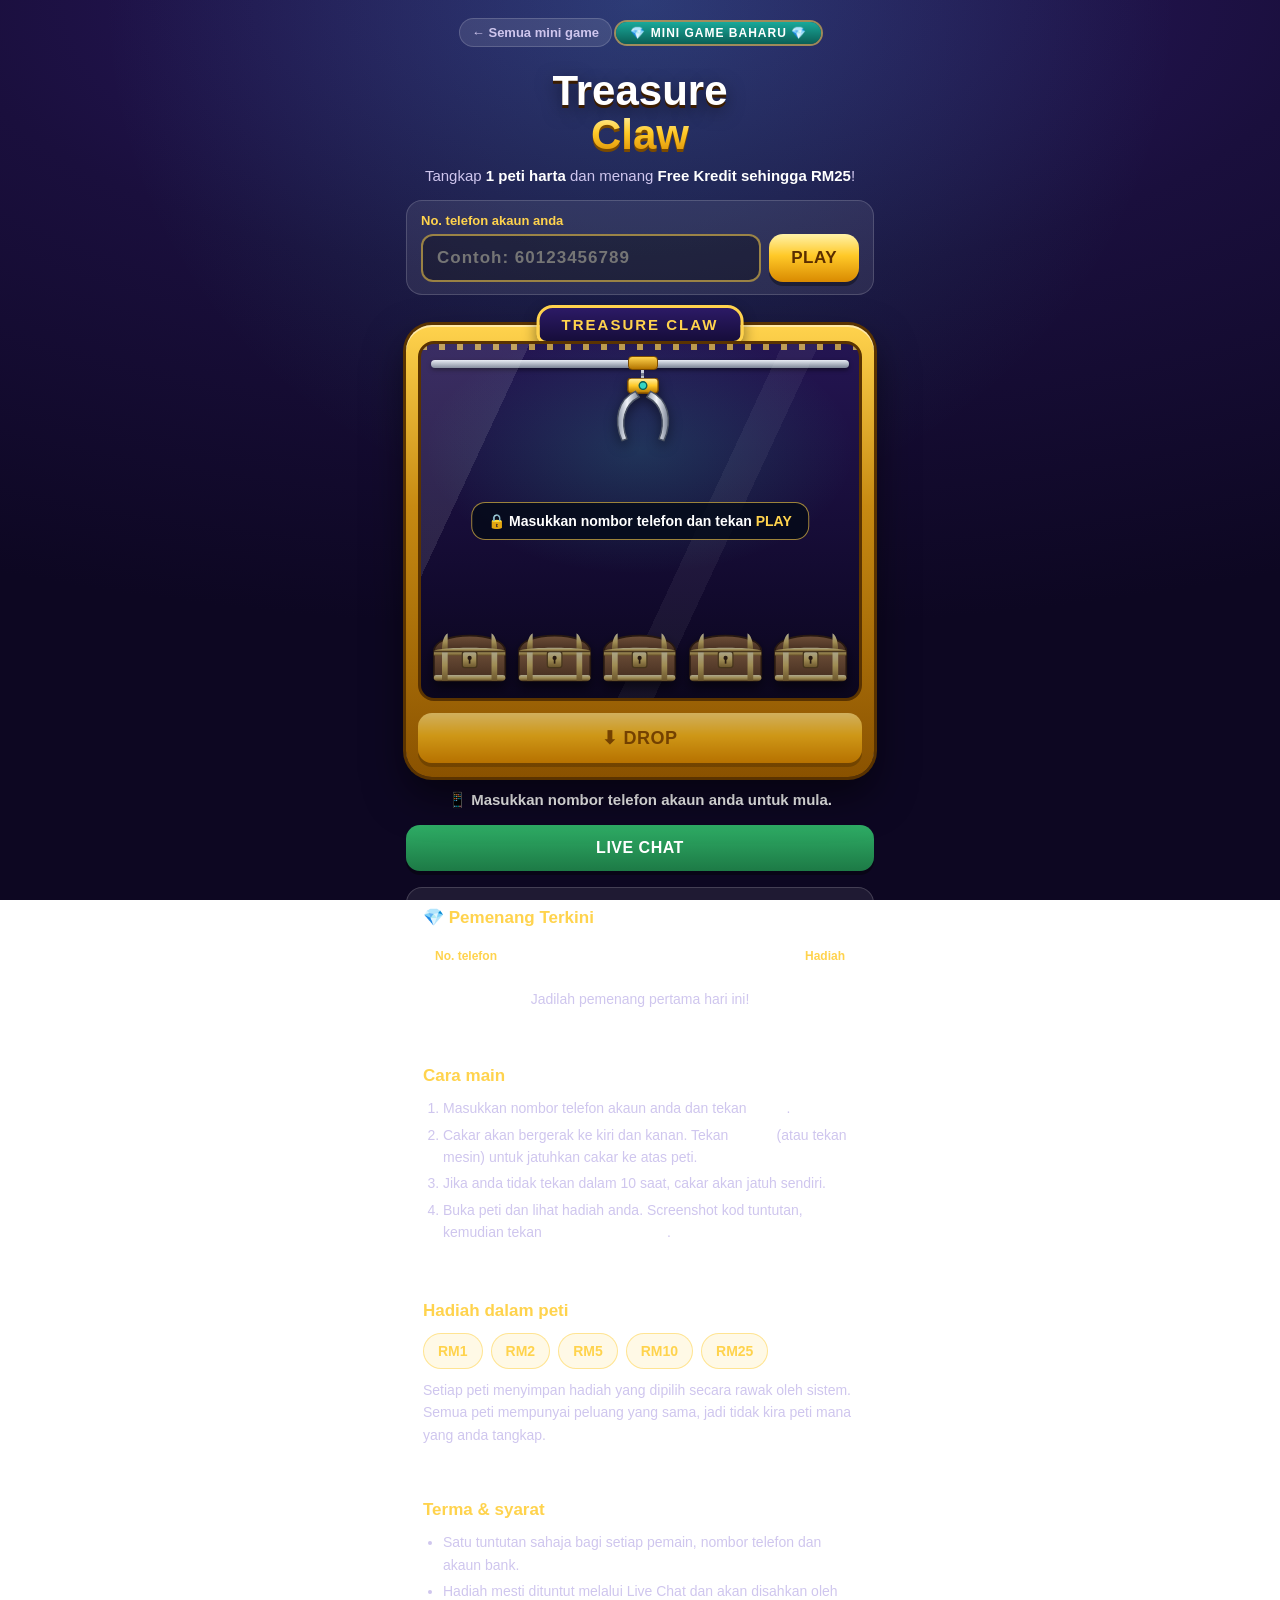
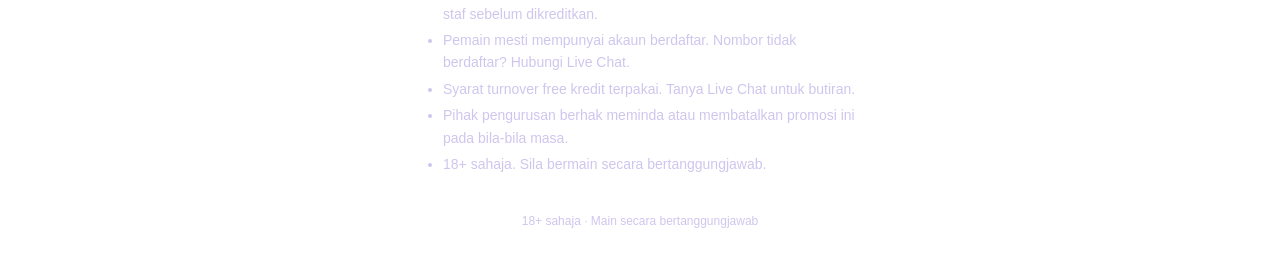
==== claw/ggc/index.html @ 384d9550 "Add Treasure Claw (GGC): own player list, Tier 1 prizes up to RM25, home page card Co-Authored-By: C" ====
<!DOCTYPE html>
<html lang="ms">
<head>
  <meta charset="UTF-8">
  <meta name="viewport" content="width=device-width, initial-scale=1, viewport-fit=cover">
  <title>Treasure Claw – Tangkap Peti Harta, Menang Sehingga RM25</title>
  <meta name="description" content="Main Treasure Claw: gerakkan cakar, tangkap satu peti harta karun dan menang free kredit sehingga RM25. Satu tuntutan bagi setiap pemain.">
  <meta name="robots" content="index, follow">
  <link rel="canonical" href="https://www.minigame68.store/claw/ggc">
  <meta property="og:type" content="website">
  <meta property="og:title" content="Treasure Claw – Menang Sehingga RM25">
  <meta property="og:description" content="Tangkap peti harta karun dan menang free kredit sehingga RM25.">
  <meta name="theme-color" content="#1a0f3d">
  <link rel="icon" href="data:image/svg+xml,%3Csvg xmlns='http://www.w3.org/2000/svg' viewBox='0 0 100 80'%3E%3Crect x='6' y='34' width='88' height='42' rx='6' fill='%23a5551f'/%3E%3Cpath d='M6 38C6 14 94 14 94 38z' fill='%23c46a2a'/%3E%3Crect x='6' y='34' width='88' height='8' fill='%23ffd34d'/%3E%3Crect x='42' y='38' width='16' height='18' rx='3' fill='%23ffd34d'/%3E%3C/svg%3E">
  <link rel="stylesheet" href="/styles.css">
  <link rel="stylesheet" href="/claw.css">
</head>
<body class="claw-page">
  <main class="app">
    <header class="top">
      <a class="back" href="/">← Semua mini game</a>
      <p class="kicker">💎 MINI GAME BAHARU 💎</p>
      <h1>Treasure <span>Claw</span></h1>
      <p class="sub">Tangkap <b>1 peti harta</b> dan menang <b>Free Kredit sehingga RM25</b>!</p>
    </header>

    <form class="phone" id="phoneForm" novalidate>
      <label for="phone">No. telefon akaun anda</label>
      <div class="phone-row">
        <input id="phone" type="tel" inputmode="numeric" autocomplete="tel" placeholder="Contoh: 60123456789" maxlength="16">
        <button class="btn gold play" id="playBtn" type="submit">PLAY</button>
      </div>
      <p class="phone-err" id="phoneErr" role="alert"></p>
    </form>

    <!-- Shared chest drawing -->
    <svg width="0" height="0" class="defs" aria-hidden="true">
      <defs>
        <linearGradient id="wood" x1="0" y1="0" x2="0" y2="1"><stop offset="0" stop-color="#c46a2a"/><stop offset="1" stop-color="#7a3a12"/></linearGradient>
        <linearGradient id="trim" x1="0" y1="0" x2="0" y2="1"><stop offset="0" stop-color="#fff2a8"/><stop offset=".5" stop-color="#ffc928"/><stop offset="1" stop-color="#b37400"/></linearGradient>
        <linearGradient id="steel" x1="0" y1="0" x2="1" y2="0"><stop offset="0" stop-color="#8d96a8"/><stop offset=".45" stop-color="#f1f4f9"/><stop offset="1" stop-color="#7a8395"/></linearGradient>
        <g id="chestBody">
          <rect x="6" y="38" width="88" height="38" rx="5" fill="url(#wood)" stroke="#4a2008" stroke-width="2"/>
          <rect x="6" y="38" width="88" height="7" fill="url(#trim)"/>
          <rect x="6" y="69" width="88" height="7" rx="3" fill="url(#trim)"/>
          <rect x="16" y="38" width="7" height="38" fill="url(#trim)"/>
          <rect x="77" y="38" width="7" height="38" fill="url(#trim)"/>
          <rect x="41" y="40" width="18" height="20" rx="3" fill="url(#trim)" stroke="#7a4a00" stroke-width="1.5"/>
          <circle cx="50" cy="48" r="2.6" fill="#4a2008"/><rect x="49" y="49" width="2" height="6" fill="#4a2008"/>
        </g>
        <g id="chestLid">
          <path d="M6 40C6 14 94 14 94 40z" fill="url(#wood)" stroke="#4a2008" stroke-width="2"/>
          <path d="M16 39C16 20 23 18 23 18V39zM77 18s7 2 7 21h-7z" fill="url(#trim)"/>
          <path d="M6 40C6 34 94 34 94 40z" fill="url(#trim)"/>
        </g>
      </defs>
    </svg>

    <section class="machine" aria-label="Mesin Treasure Claw">
      <div class="sign">TREASURE CLAW</div>
      <div class="glass locked" id="glass">
        <div class="lights" aria-hidden="true"></div>
        <div class="rail" aria-hidden="true"></div>
        <div class="carriage" id="carriage" aria-hidden="true">
          <div class="trolley"></div>
          <div class="rope" id="rope"></div>
          <svg class="claw" id="claw" viewBox="0 0 80 72">
            <rect x="24" y="0" width="32" height="16" rx="4" fill="url(#trim)" stroke="#7a4a00" stroke-width="1.5"/>
            <circle cx="40" cy="8" r="4" fill="#33d6c4" stroke="#0b5f56" stroke-width="1.5"/>
            <g class="prong left"><path d="M32 14C14 22 8 44 18 66l5-2C16 46 20 28 36 20z" fill="url(#steel)" stroke="#4b5363" stroke-width="1.5"/></g>
            <g class="prong right"><path d="M48 14c18 8 24 30 14 52l-5-2c7-18 3-36-13-44z" fill="url(#steel)" stroke="#4b5363" stroke-width="1.5"/></g>
          </svg>
        </div>
        <div class="chests" id="chests">
          <div class="chest" data-i="0"></div>
          <div class="chest" data-i="1"></div>
          <div class="chest" data-i="2"></div>
          <div class="chest" data-i="3"></div>
          <div class="chest" data-i="4"></div>
        </div>
        <div class="lock-note" id="lockNote">🔒 Masukkan nombor telefon dan tekan <b>PLAY</b></div>
        <div class="countdown" id="countdown" hidden></div>
      </div>
      <button class="btn gold drop" id="dropBtn" type="button" disabled>⬇ DROP</button>
    </section>

    <p class="status" id="status" role="status">📱 Masukkan nombor telefon akaun anda untuk mula.</p>

    <section class="claimed" id="claimed" hidden>
      <p>Anda sudah main Treasure Claw.</p>
      <p class="claimed-prize">Hadiah anda: <b id="claimedAmount"></b></p>
      <p>No. telefon: <b id="claimedPhone"></b></p>
      <p>Kod tuntutan: <b id="claimedCode" class="code"></b></p>
      <a class="btn gold" id="claimedBtn" target="_blank" rel="noopener">CLAIM AT LIVE CHAT</a>
      <button class="other" type="button" id="otherNumber">Guna nombor telefon lain</button>
    </section>

    <div class="actions single">
      <a class="btn green" id="chatBtn" target="_blank" rel="noopener">LIVE CHAT</a>
    </div>

    <section class="card winners" aria-labelledby="winnersTitle">
      <h2 id="winnersTitle">💎 Pemenang Terkini</h2>
      <div class="win-head"><span>No. telefon</span><span>Hadiah</span></div>
      <div class="win-window"><ul class="win-list" id="winList"></ul></div>
      <p class="win-empty" id="winEmpty" hidden>Jadilah pemenang pertama hari ini!</p>
    </section>

    <section class="card how">
      <h2>Cara main</h2>
      <ol>
        <li>Masukkan nombor telefon akaun anda dan tekan <b>PLAY</b>.</li>
        <li>Cakar akan bergerak ke kiri dan kanan. Tekan <b>DROP</b> (atau tekan mesin) untuk jatuhkan cakar ke atas peti.</li>
        <li>Jika anda tidak tekan dalam 10 saat, cakar akan jatuh sendiri.</li>
        <li>Buka peti dan lihat hadiah anda. Screenshot kod tuntutan, kemudian tekan <b>Claim at Live Chat</b>.</li>
      </ol>
    </section>

    <section class="card rewards">
      <h2>Hadiah dalam peti</h2>
      <div class="chips"><span>RM1</span><span>RM2</span><span>RM5</span><span>RM10</span><span>RM25</span></div>
      <p>Setiap peti menyimpan hadiah yang dipilih secara rawak oleh sistem. Semua peti mempunyai peluang yang sama, jadi tidak kira peti mana yang anda tangkap.</p>
    </section>

    <section class="card terms">
      <h2>Terma &amp; syarat</h2>
      <ul>
        <li>Satu tuntutan sahaja bagi setiap pemain, nombor telefon dan akaun bank.</li>
        <li>Hadiah mesti dituntut melalui Live Chat dan akan disahkan oleh staf sebelum dikreditkan.</li>
        <li>Pemain mesti mempunyai akaun berdaftar. Nombor tidak berdaftar? Hubungi Live Chat.</li>
        <li>Syarat turnover free kredit terpakai. Tanya Live Chat untuk butiran.</li>
        <li>Pihak pengurusan berhak meminda atau membatalkan promosi ini pada bila-bila masa.</li>
        <li>18+ sahaja. Sila bermain secara bertanggungjawab.</li>
      </ul>
    </section>

    <footer class="foot">18+ sahaja · Main secara bertanggungjawab</footer>
  </main>

  <!-- Prize pop-up -->
  <div class="modal" id="modal" hidden>
    <div class="modal-box" role="dialog" aria-modal="true" aria-labelledby="modalTitle">
      <p class="modal-kicker">🎉 TAHNIAH! 🎉</p>
      <h2 id="modalTitle">Peti anda mengandungi</h2>
      <p class="prize" id="prize">RM0</p>
      <p class="modal-sub">Free Kredit</p>
      <p class="code-line">No. telefon: <b id="modalPhone"></b></p>
      <p class="code-line">Kod tuntutan: <b id="code" class="code"></b></p>
      <p class="hint">Screenshot skrin ini dan hantar kod kepada Live Chat untuk tuntut.</p>
      <a class="btn gold" id="claimBtn" target="_blank" rel="noopener">CLAIM AT LIVE CHAT</a>
      <button class="close" type="button" id="closeModal">Tutup</button>
    </div>
  </div>

  <div class="fx" id="fx" aria-hidden="true"></div>
  <script src="/claw.js"></script>
</body>
</html>
---- styles.css ----
:root {
  --night: #0b1d3a;
  --night-2: #13325c;
  --red: #c8102e;
  --red-dark: #7a0712;
  --green: #1d7a46;
  --gold: #ffd34d;
  --gold-grad: linear-gradient(180deg, #fff2a8, #ffc928 45%, #d98a00);
  --text: #fff;
  --muted: #c9d6ee;
  --card: rgba(255, 255, 255, .08);
  --line: rgba(255, 255, 255, .18);
}

* { box-sizing: border-box; margin: 0; padding: 0; }
body {
  min-height: 100vh;
  font-family: "Segoe UI", Arial, Helvetica, sans-serif;
  color: var(--text);
  background: radial-gradient(120% 70% at 50% 0%, #22508a 0%, var(--night-2) 40%, var(--night) 100%) fixed;
  -webkit-tap-highlight-color: transparent;
}
a { color: inherit; text-decoration: none; }
button { font: inherit; color: inherit; border: 0; background: none; cursor: pointer; }
.defs { position: absolute; }

#snow { position: fixed; inset: 0; width: 100%; height: 100%; pointer-events: none; z-index: 0; }

.app { position: relative; z-index: 1; max-width: 500px; margin: 0 auto; padding: 18px 16px calc(28px + env(safe-area-inset-bottom)); }

/* ---------- Header ---------- */
.top { text-align: center; }
.brand { min-height: 0; margin-bottom: 6px; font-size: 22px; font-weight: 900; letter-spacing: 1px; color: var(--gold); }
.brand img { height: 52px; width: auto; margin: 0 auto; display: block; }
.kicker { display: inline-block; padding: 4px 14px; border-radius: 20px; background: var(--red); font-size: 12px; font-weight: 800; letter-spacing: 1px; box-shadow: 0 0 0 2px rgba(255, 211, 77, .6); }
h1 { margin-top: 10px; font-size: clamp(30px, 9vw, 42px); font-weight: 900; line-height: 1.05; text-shadow: 0 3px 0 var(--red-dark), 0 6px 18px rgba(0, 0, 0, .5); }
h1 span { display: block; background: var(--gold-grad); -webkit-background-clip: text; background-clip: text; color: transparent; text-shadow: none; filter: drop-shadow(0 3px 0 #7a4a00); }
.sub { margin-top: 10px; font-size: 15px; color: var(--muted); }
.sub b { color: #fff; }

/* ---------- Stage ---------- */
.stage { position: relative; margin-top: 18px; padding: 34px 6px 26px; border-radius: 20px; background: linear-gradient(180deg, rgba(255, 255, 255, .06), rgba(255, 255, 255, .02)); border: 1px solid var(--line); overflow: hidden; }
.tree { position: absolute; bottom: 22px; font-size: 44px; opacity: .9; }
.tree.left { left: -6px; }
.tree.right { right: -6px; }
.ground { position: absolute; left: 0; right: 0; bottom: 0; height: 40px; background: radial-gradient(70% 100% at 50% 100%, #fff 0%, #dfe9f7 60%, rgba(223, 233, 247, 0) 100%); }
/* 5 eggs: 2 on the first row, 3 on the second. */
.eggs { position: relative; z-index: 2; display: grid; grid-template-columns: repeat(6, minmax(0, 1fr)); column-gap: 10px; row-gap: 14px; padding: 0 20px; }
.egg { grid-column: span 2; }
.egg:nth-child(1) { grid-column: 2 / 4; }
.egg:nth-child(2) { grid-column: 4 / 6; }
.egg:nth-child(4) { animation-delay: 1.2s; }
.egg:nth-child(5) { animation-delay: 1.6s; }

.egg { position: relative; display: block; width: 100%; aspect-ratio: 100 / 140; transition: transform .15s, opacity .4s, filter .4s; animation: float 2.6s ease-in-out infinite; }
.egg:nth-child(2) { animation-delay: .4s; }
.egg:nth-child(3) { animation-delay: .8s; }
.egg svg { width: 100%; height: 100%; overflow: visible; filter: drop-shadow(0 8px 10px rgba(0, 0, 0, .45)) drop-shadow(0 0 14px rgba(255, 211, 77, .35)); }
.egg:not(:disabled):hover { transform: translateY(-4px) scale(1.04); }
.egg:focus-visible { outline: 3px solid var(--gold); outline-offset: 4px; border-radius: 50%; }
.egg:disabled { cursor: default; }
.egg.picked { animation: none; }
.egg.faded { opacity: .35; filter: grayscale(.6); animation: none; }
@keyframes float { 50% { transform: translateY(-6px); } }

.crack { stroke-dasharray: 60; stroke-dashoffset: 60; transition: stroke-dashoffset .18s; }
.egg.crack1 .c1, .egg.crack2 .c1, .egg.crack2 .c2, .egg.crack3 .c1, .egg.crack3 .c2, .egg.crack3 .c3 { stroke-dashoffset: 0; }
.egg.shake { animation: shake .26s; }
@keyframes shake { 20% { transform: rotate(-7deg); } 45% { transform: rotate(6deg); } 70% { transform: rotate(-3deg); } }

.half { transform-box: fill-box; transition: transform .6s cubic-bezier(.2, .8, .3, 1), opacity .6s; }
/* The whole egg shows until it breaks; the two halves take over after. */
.half { visibility: hidden; }
.egg.broken .half { visibility: visible; }
.egg.broken .whole, .egg.broken .cracks { visibility: hidden; }
.egg.broken .half.top { transform-origin: 0% 100%; transform: translate(-14px, -34px) rotate(-38deg); }
.egg.broken .half.bottom { transform: translateY(4px); }
.egg.broken::after { content: ""; position: absolute; left: 50%; top: 48%; width: 120%; aspect-ratio: 1; transform: translate(-50%, -50%); border-radius: 50%; background: radial-gradient(circle, rgba(255, 240, 160, .85), rgba(255, 211, 77, .25) 45%, transparent 70%); z-index: -1; animation: glow 1.6s ease-in-out infinite alternate; }
@keyframes glow { to { opacity: .55; transform: translate(-50%, -50%) scale(1.1); } }

.hammer { position: absolute; z-index: 3; opacity: 0; pointer-events: none; transform-origin: 20% 90%; transform: rotate(35deg); transition: opacity .2s; filter: drop-shadow(0 6px 6px rgba(0, 0, 0, .4)); }
.hammer.show { opacity: 1; }
.hammer.swing { animation: swing .4s ease-in; }
@keyframes swing { 0% { transform: rotate(35deg); } 50% { transform: rotate(-35deg); } 60% { transform: rotate(-30deg); } 100% { transform: rotate(35deg); } }

/* ---------- Phone field ---------- */
.phone { margin-top: 16px; padding: 12px 14px; border-radius: 16px; background: var(--card); border: 1px solid var(--line); }
.phone label { display: block; margin-bottom: 6px; font-size: 13px; font-weight: 800; color: var(--gold); }
.phone input { width: 100%; padding: 12px 14px; border-radius: 12px; border: 2px solid rgba(255, 211, 77, .55); background: rgba(0, 0, 0, .3); color: #fff; font-size: 17px; font-weight: 700; letter-spacing: 1px; outline: none; }
.phone input:focus { border-color: var(--gold); box-shadow: 0 0 0 3px rgba(255, 211, 77, .25); }
.phone input:disabled { opacity: .75; }
.phone-err { margin-top: 6px; font-size: 13px; color: #ffb3bd; }
.phone-err:empty { display: none; }
.phone.nudge { animation: nudge .35s; }
@keyframes nudge { 25% { transform: translateX(-6px); } 75% { transform: translateX(6px); } }

/* ---------- Recent winners ---------- */
.win-head, .win-list li { display: flex; justify-content: space-between; align-items: center; padding: 8px 12px; }
.win-head { font-size: 12px; font-weight: 800; color: var(--gold); border-bottom: 1px solid var(--line); }
.win-window { max-height: 200px; overflow: hidden; }
.win-window[hidden] { display: none; }
.win-list { list-style: none; padding: 0; }
.win-list li { margin: 0; border-bottom: 1px dashed rgba(255, 255, 255, .12); font-size: 15px; color: #fff; font-family: Consolas, "Segoe UI", monospace; }
.win-list li b { color: var(--gold); font-size: 16px; }
.win-list li.you { background: rgba(255, 211, 77, .15); border-radius: 10px; }
.win-list em { margin-left: 6px; padding: 1px 8px; border-radius: 8px; background: var(--red); font-style: normal; font-size: 11px; font-family: "Segoe UI", Arial, sans-serif; }
.win-list.scroll { animation: ticker linear infinite; }
@keyframes ticker { to { transform: translateY(-50%); } }
.win-empty { padding: 12px 0 2px; text-align: center; }

.status { margin-top: 14px; text-align: center; font-size: 15px; font-weight: 700; }

/* ---------- Buttons ---------- */
.btn { display: block; padding: 14px 10px; border-radius: 14px; text-align: center; font-size: 16px; font-weight: 900; letter-spacing: .5px; box-shadow: 0 4px 0 rgba(0, 0, 0, .35); transition: transform .1s; }
.btn:active { transform: translateY(2px); box-shadow: 0 2px 0 rgba(0, 0, 0, .35); }
.btn.gold { background: var(--gold-grad); color: #5a2d00; }
.btn.red { background: linear-gradient(180deg, #ff3b50, var(--red)); }
.btn.green { background: linear-gradient(180deg, #2fae66, var(--green)); }
.actions { display: grid; grid-template-columns: 1fr 1fr; gap: 10px; margin-top: 16px; }

.claimed { margin-top: 14px; padding: 14px; border-radius: 16px; text-align: center; background: rgba(200, 16, 46, .25); border: 1px solid rgba(255, 211, 77, .5); font-size: 14px; display: grid; gap: 6px; }
.claimed[hidden] { display: none; }
.claimed-prize b { font-size: 22px; color: var(--gold); }
.code { padding: 2px 8px; border-radius: 6px; background: rgba(0, 0, 0, .35); font-family: Consolas, monospace; letter-spacing: 1px; color: var(--gold); }
.claimed .btn { margin-top: 6px; }

/* ---------- Info cards ---------- */
.card { margin-top: 16px; padding: 16px; border-radius: 16px; background: var(--card); border: 1px solid var(--line); font-size: 14px; line-height: 1.6; color: var(--muted); }
.card h2 { margin-bottom: 8px; font-size: 17px; color: var(--gold); }
.card h3 { margin: 12px 0 4px; font-size: 14px; color: #fff; }
.card ol, .card ul { padding-left: 20px; }
.card li { margin-bottom: 4px; }
.card b { color: #fff; }
.foot { margin-top: 18px; text-align: center; font-size: 12px; color: var(--muted); }

/* ---------- Prize pop-up ---------- */
.modal { position: fixed; inset: 0; z-index: 20; display: grid; place-items: center; padding: 16px; background: rgba(4, 10, 24, .75); }
.modal[hidden] { display: none; }
.modal-box { position: relative; width: 100%; max-width: 360px; padding: 26px 20px 18px; border-radius: 22px; text-align: center; background: linear-gradient(180deg, #d4143a, #7a0712); border: 3px solid var(--gold); box-shadow: 0 0 0 6px rgba(255, 211, 77, .25), 0 20px 50px rgba(0, 0, 0, .6); animation: pop .45s cubic-bezier(.2, 1.4, .4, 1); }
@keyframes pop { from { transform: scale(.6); opacity: 0; } }
.modal-kicker { font-size: 14px; font-weight: 900; letter-spacing: 1px; color: var(--gold); }
.modal-box h2 { margin-top: 4px; font-size: 20px; }
.prize { margin: 6px 0 0; font-size: 64px; font-weight: 900; line-height: 1; background: var(--gold-grad); -webkit-background-clip: text; background-clip: text; color: transparent; filter: drop-shadow(0 3px 0 #5a2d00); }
.modal-sub { font-size: 15px; font-weight: 700; }
.code-line { margin-top: 14px; font-size: 14px; }
.hint { margin: 8px 0 14px; font-size: 12.5px; color: #ffe1e5; }
.close { margin-top: 10px; padding: 8px 20px; font-size: 14px; color: #ffe1e5; text-decoration: underline; }

/* ---------- Effects ---------- */
.fx { position: fixed; inset: 0; pointer-events: none; z-index: 15; }
.bit { position: fixed; width: 14px; height: 14px; margin: -7px 0 0 -7px; animation: fly 1.2s cubic-bezier(.2, .7, .4, 1) forwards; }
.bit.coin { border-radius: 50%; background: radial-gradient(circle at 35% 35%, #fff6c7, #ffc928 50%, #b37400); }
.bit.star { width: auto; height: auto; font-size: 16px; color: #fff3b0; }
@keyframes fly { to { transform: translate(var(--dx), calc(var(--dy) + 140px)) rotate(360deg); opacity: 0; } }
.pop-amount { position: fixed; transform: translate(-50%, -50%); font-size: 34px; font-weight: 900; color: var(--gold); text-shadow: 0 3px 0 #5a2d00, 0 0 18px rgba(255, 211, 77, .8); animation: rise 1.6s ease-out forwards; }
@keyframes rise { to { transform: translate(-50%, -150%); opacity: 0; } }

@media (prefers-reduced-motion: reduce) {
  .egg, .egg.shake, .egg.broken::after { animation: none; }
  .half, .crack { transition: none; }
}

.demo { margin-top: 12px; padding: 8px 12px; border-radius: 10px; background: #ffd34d; color: #5a2d00; font-size: 12.5px; font-weight: 800; text-align: center; }
.demo[hidden] { display: none; }
.other { margin-top: 4px; padding: 6px; font-size: 13px; color: var(--muted); text-decoration: underline; }

/* ---------- PLAY button and locked eggs ---------- */
.phone-row { display: flex; gap: 8px; }
.phone-row input { flex: 1; min-width: 0; }
.btn.play { flex-shrink: 0; padding: 12px 22px; font-size: 17px; }
.btn.play:disabled { opacity: .6; }
.stage.locked .eggs { filter: grayscale(.5) brightness(.75); }
.stage.locked .egg { animation: none; }
.lock-note { position: absolute; z-index: 4; left: 50%; top: 50%; transform: translate(-50%, -50%); width: max-content; max-width: 86%; padding: 10px 16px; border-radius: 14px; background: rgba(4, 10, 24, .82); border: 1px solid rgba(255, 211, 77, .6); text-align: center; font-size: 14px; font-weight: 700; }
.lock-note b { color: var(--gold); }
.lock-note[hidden] { display: none; }
.actions.single { grid-template-columns: 1fr; }

.back { display: inline-block; margin-bottom: 12px; padding: 6px 12px; border-radius: 20px; background: rgba(255, 255, 255, .1); border: 1px solid var(--line); font-size: 13px; font-weight: 700; color: var(--muted); }
.back:hover { color: #fff; }
---- claw.css ----
/* Treasure Claw. Builds on /styles.css (buttons, phone box, winners, pop-up). */

body.claw-page {
  --line: rgba(255, 255, 255, .16);
  --muted: #cfc6ee;
  background:
    radial-gradient(60% 40% at 50% 0%, rgba(51, 214, 196, .18), transparent 70%),
    radial-gradient(120% 70% at 50% 0%, #2c1a66 0%, #1a0f3d 45%, #0d0722 100%) fixed;
}
.claw-page h1 { text-shadow: 0 3px 0 #3b1d00, 0 6px 18px rgba(0, 0, 0, .5); }
.claw-page .kicker { background: linear-gradient(180deg, #19a99a, #0b5f56); box-shadow: 0 0 0 2px rgba(255, 211, 77, .55); }

/* ---------- Machine ---------- */
.machine { position: relative; margin-top: 30px; padding: 16px 12px 14px; border-radius: 26px; background: linear-gradient(180deg, #ffd34d, #c78a12 40%, #8a5200); box-shadow: 0 0 0 3px #5a3300, 0 18px 40px rgba(0, 0, 0, .55), inset 0 2px 0 rgba(255, 255, 255, .5); }
.sign { position: absolute; left: 50%; top: -20px; transform: translateX(-50%); padding: 8px 22px; border-radius: 16px 16px 10px 10px; background: linear-gradient(180deg, #2c1a66, #160d3a); border: 3px solid #ffd34d; color: #ffd34d; font-weight: 900; font-size: 15px; letter-spacing: 2px; white-space: nowrap; box-shadow: 0 6px 14px rgba(0, 0, 0, .45); }

.glass { position: relative; height: 360px; overflow: hidden; border-radius: 16px; border: 3px solid #5a3300; background:
  radial-gradient(70% 50% at 50% 30%, rgba(51, 214, 196, .18), transparent 70%),
  linear-gradient(180deg, #241552 0%, #120a2e 70%, #0b061d 100%); cursor: pointer; }
.glass::after { content: ""; position: absolute; inset: 0; pointer-events: none; background: linear-gradient(115deg, rgba(255, 255, 255, .1) 0 18%, transparent 18% 60%, rgba(255, 255, 255, .05) 60% 66%, transparent 66%); }
.glass.locked { cursor: default; }
.lights { position: absolute; left: 0; right: 0; top: 0; height: 6px; background: repeating-linear-gradient(90deg, #ffd34d 0 6px, transparent 6px 18px); opacity: .7; animation: blink 1.2s steps(2) infinite; }
@keyframes blink { 50% { opacity: .25; } }
.rail { position: absolute; left: 10px; right: 10px; top: 16px; height: 8px; border-radius: 4px; background: linear-gradient(180deg, #e7ebf3, #7a8395); box-shadow: 0 2px 4px rgba(0, 0, 0, .5); }

/* The carriage slides along the rail; --drop is how far the claw goes down. */
.carriage { --drop: 0px; position: absolute; top: 12px; left: 50%; width: 76px; margin-left: -38px; z-index: 3; }
.trolley { width: 30px; height: 14px; margin: 0 auto; border-radius: 4px; background: linear-gradient(180deg, #ffd34d, #b37400); border: 1.5px solid #7a4a00; }
.rope { width: 3px; height: calc(8px + var(--drop)); margin: 0 auto; background: repeating-linear-gradient(180deg, #cfd5e1 0 3px, #7a8395 3px 6px); transition: height var(--speed, .9s) ease-in-out; }
.claw { display: block; width: 76px; height: auto; filter: drop-shadow(0 4px 6px rgba(0, 0, 0, .5)); }
.prong { transform-box: fill-box; transition: transform .35s ease; }
.prong.left { transform-origin: 100% 0; }
.prong.right { transform-origin: 0 0; }
.claw.open .prong.left { transform: rotate(16deg); }
.claw.open .prong.right { transform: rotate(-16deg); }
.claw.closed .prong.left { transform: rotate(-10deg); }
.claw.closed .prong.right { transform: rotate(10deg); }

.chests { position: absolute; left: 8px; right: 8px; bottom: 10px; z-index: 2; display: grid; grid-template-columns: repeat(5, minmax(0, 1fr)); gap: 4px; }
.chest { position: relative; aspect-ratio: 100 / 80; transition: transform var(--speed, .9s) ease-in-out; }
.chest svg { width: 100%; height: 100%; overflow: visible; filter: drop-shadow(0 6px 6px rgba(0, 0, 0, .55)); }
.chest .lid { transform-box: fill-box; transform-origin: 0% 100%; transition: transform .5s cubic-bezier(.2, 1.3, .4, 1); }
.chest.open .lid { transform: translate(-6%, -10%) rotate(-38deg); }
.chest.open::before { content: ""; position: absolute; left: 50%; top: 30%; width: 160%; aspect-ratio: 1; transform: translate(-50%, -50%); border-radius: 50%; background: radial-gradient(circle, rgba(255, 240, 160, .9), rgba(255, 211, 77, .25) 45%, transparent 70%); animation: glow 1.4s ease-in-out infinite alternate; }
.glass.locked .chests { filter: grayscale(.5) brightness(.7); }
.glass .chest.faded { opacity: .45; filter: grayscale(.6); }

.countdown { position: absolute; z-index: 4; top: 34px; right: 12px; min-width: 40px; padding: 4px 10px; border-radius: 12px; background: rgba(0, 0, 0, .55); border: 1px solid rgba(255, 211, 77, .6); color: var(--gold); font-weight: 900; text-align: center; }
.countdown[hidden] { display: none; }
.machine .drop { width: 100%; margin-top: 12px; font-size: 18px; }
.machine .drop:disabled { opacity: .55; cursor: default; }

/* ---------- Rewards ---------- */
.chips { display: flex; flex-wrap: wrap; gap: 8px; margin-bottom: 10px; }
.chips span { padding: 6px 14px; border-radius: 20px; background: rgba(255, 211, 77, .14); border: 1px solid rgba(255, 211, 77, .55); color: var(--gold); font-weight: 800; }

.claw-page .modal-box { background: linear-gradient(180deg, #2c7a72, #0b3f3a); }

@media (prefers-reduced-motion: reduce) {
  .lights { animation: none; }
  .rope, .chest, .prong, .chest .lid { transition: none; }
  .chest.open::before { animation: none; }
}
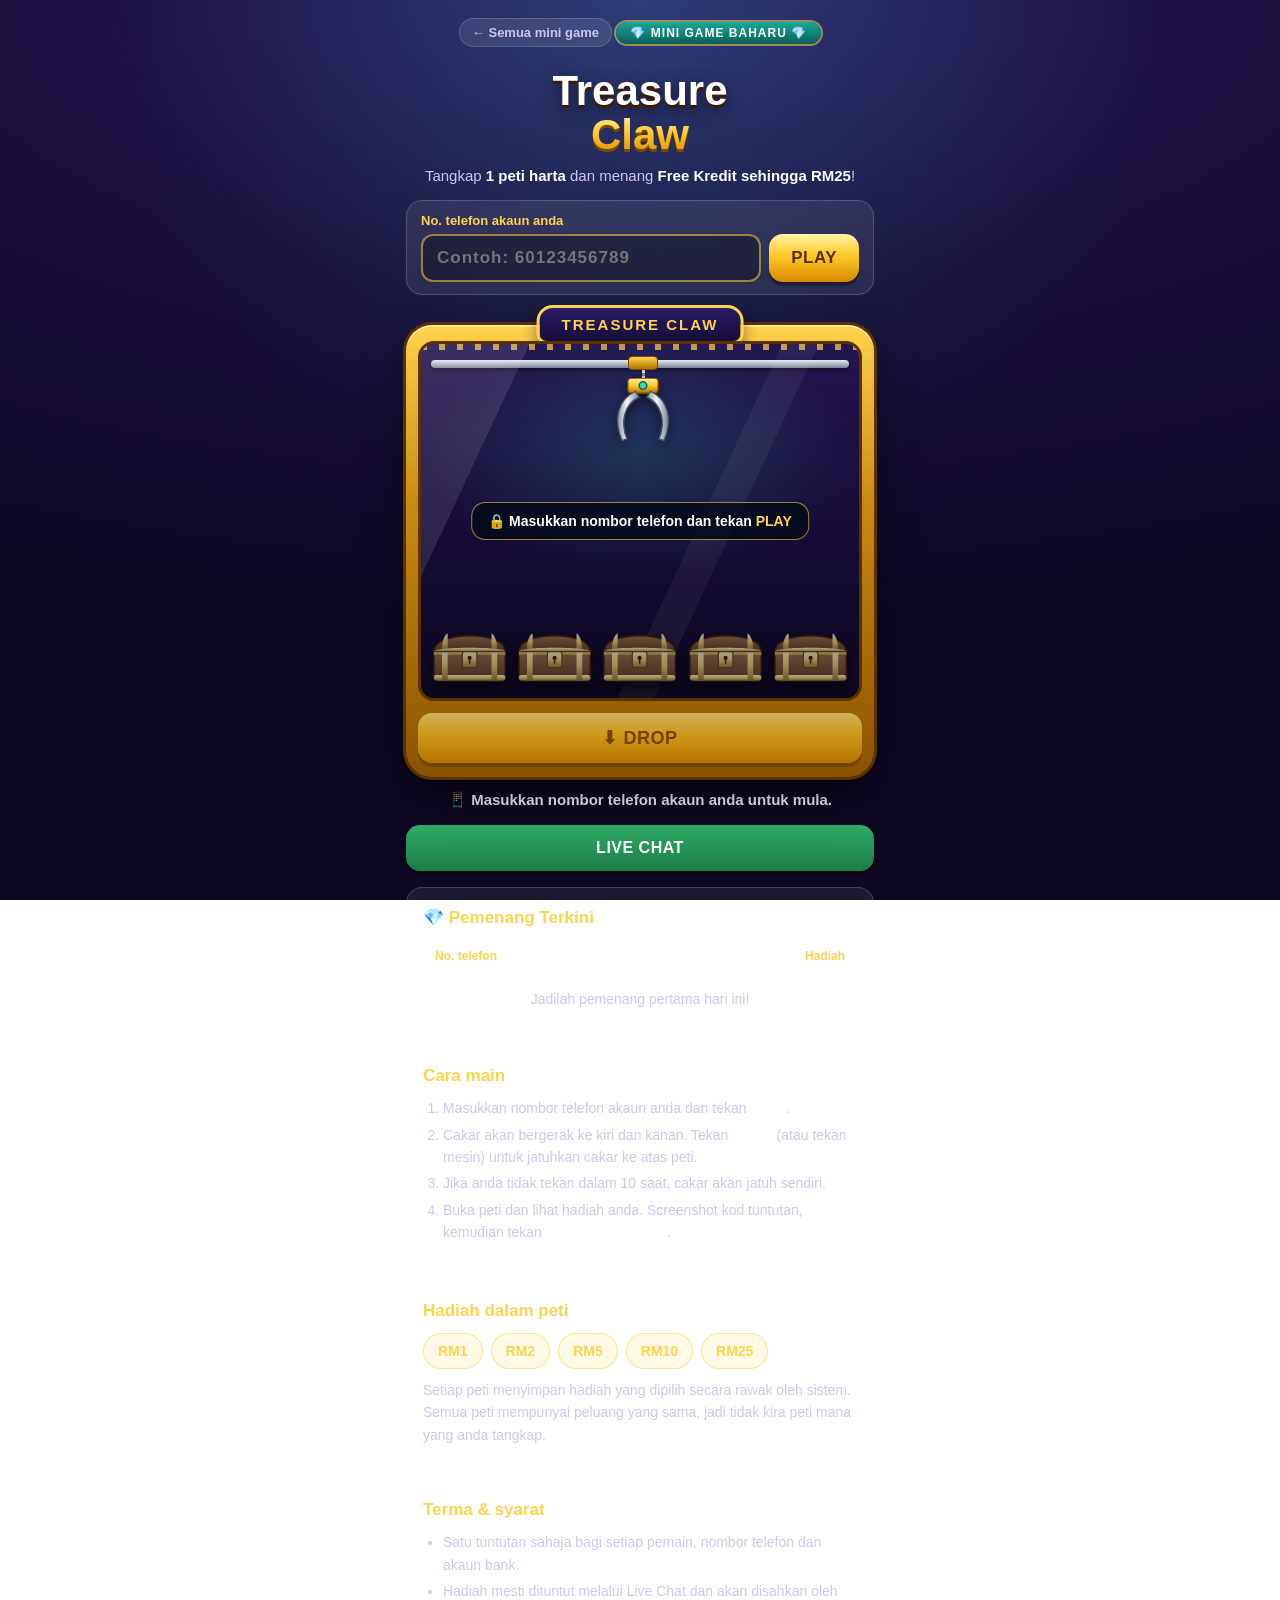
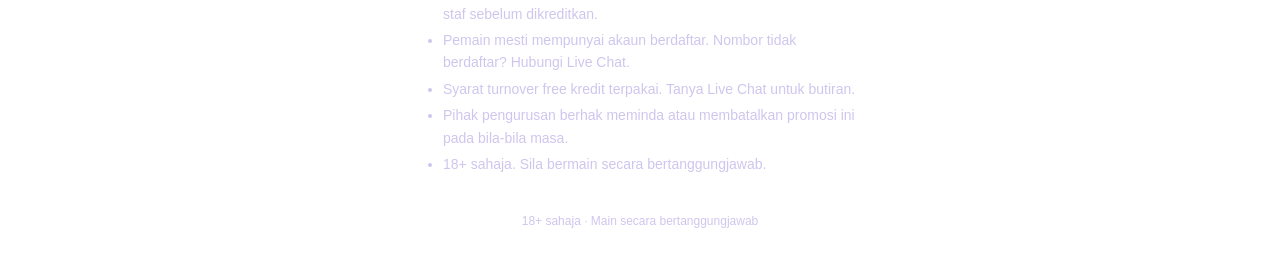
==== commit f9ff7187: "Treasure Claw: claw sways, shakes and changes speed; grab follows the swinging tip Co-Authored-By: C" ====
--- a/claw/ggc/index.html
+++ b/claw/ggc/index.html
@@ -63,6 +63,7 @@
         <div class="rail" aria-hidden="true"></div>
         <div class="carriage" id="carriage" aria-hidden="true">
           <div class="trolley"></div>
+          <div class="swing" id="swing">
           <div class="rope" id="rope"></div>
           <svg class="claw" id="claw" viewBox="0 0 80 72">
             <rect x="24" y="0" width="32" height="16" rx="4" fill="url(#trim)" stroke="#7a4a00" stroke-width="1.5"/>
@@ -70,6 +71,7 @@
             <g class="prong left"><path d="M32 14C14 22 8 44 18 66l5-2C16 46 20 28 36 20z" fill="url(#steel)" stroke="#4b5363" stroke-width="1.5"/></g>
             <g class="prong right"><path d="M48 14c18 8 24 30 14 52l-5-2c7-18 3-36-13-44z" fill="url(#steel)" stroke="#4b5363" stroke-width="1.5"/></g>
           </svg>
+          </div>
         </div>
         <div class="chests" id="chests">
           <div class="chest" data-i="0"></div>
--- a/claw.css
+++ b/claw.css
@@ -25,6 +25,9 @@
 
 /* The carriage slides along the rail; --drop is how far the claw goes down. */
 .carriage { --drop: 0px; position: absolute; top: 12px; left: 50%; width: 76px; margin-left: -38px; z-index: 3; }
+/* Rope + claw hang from the trolley and swing around it. */
+.swing { transform-origin: 50% 0; will-change: transform; }
+.swing.settle { transition: transform .45s ease-out; }
 .trolley { width: 30px; height: 14px; margin: 0 auto; border-radius: 4px; background: linear-gradient(180deg, #ffd34d, #b37400); border: 1.5px solid #7a4a00; }
 .rope { width: 3px; height: calc(8px + var(--drop)); margin: 0 auto; background: repeating-linear-gradient(180deg, #cfd5e1 0 3px, #7a8395 3px 6px); transition: height var(--speed, .9s) ease-in-out; }
 .claw { display: block; width: 76px; height: auto; filter: drop-shadow(0 4px 6px rgba(0, 0, 0, .5)); }
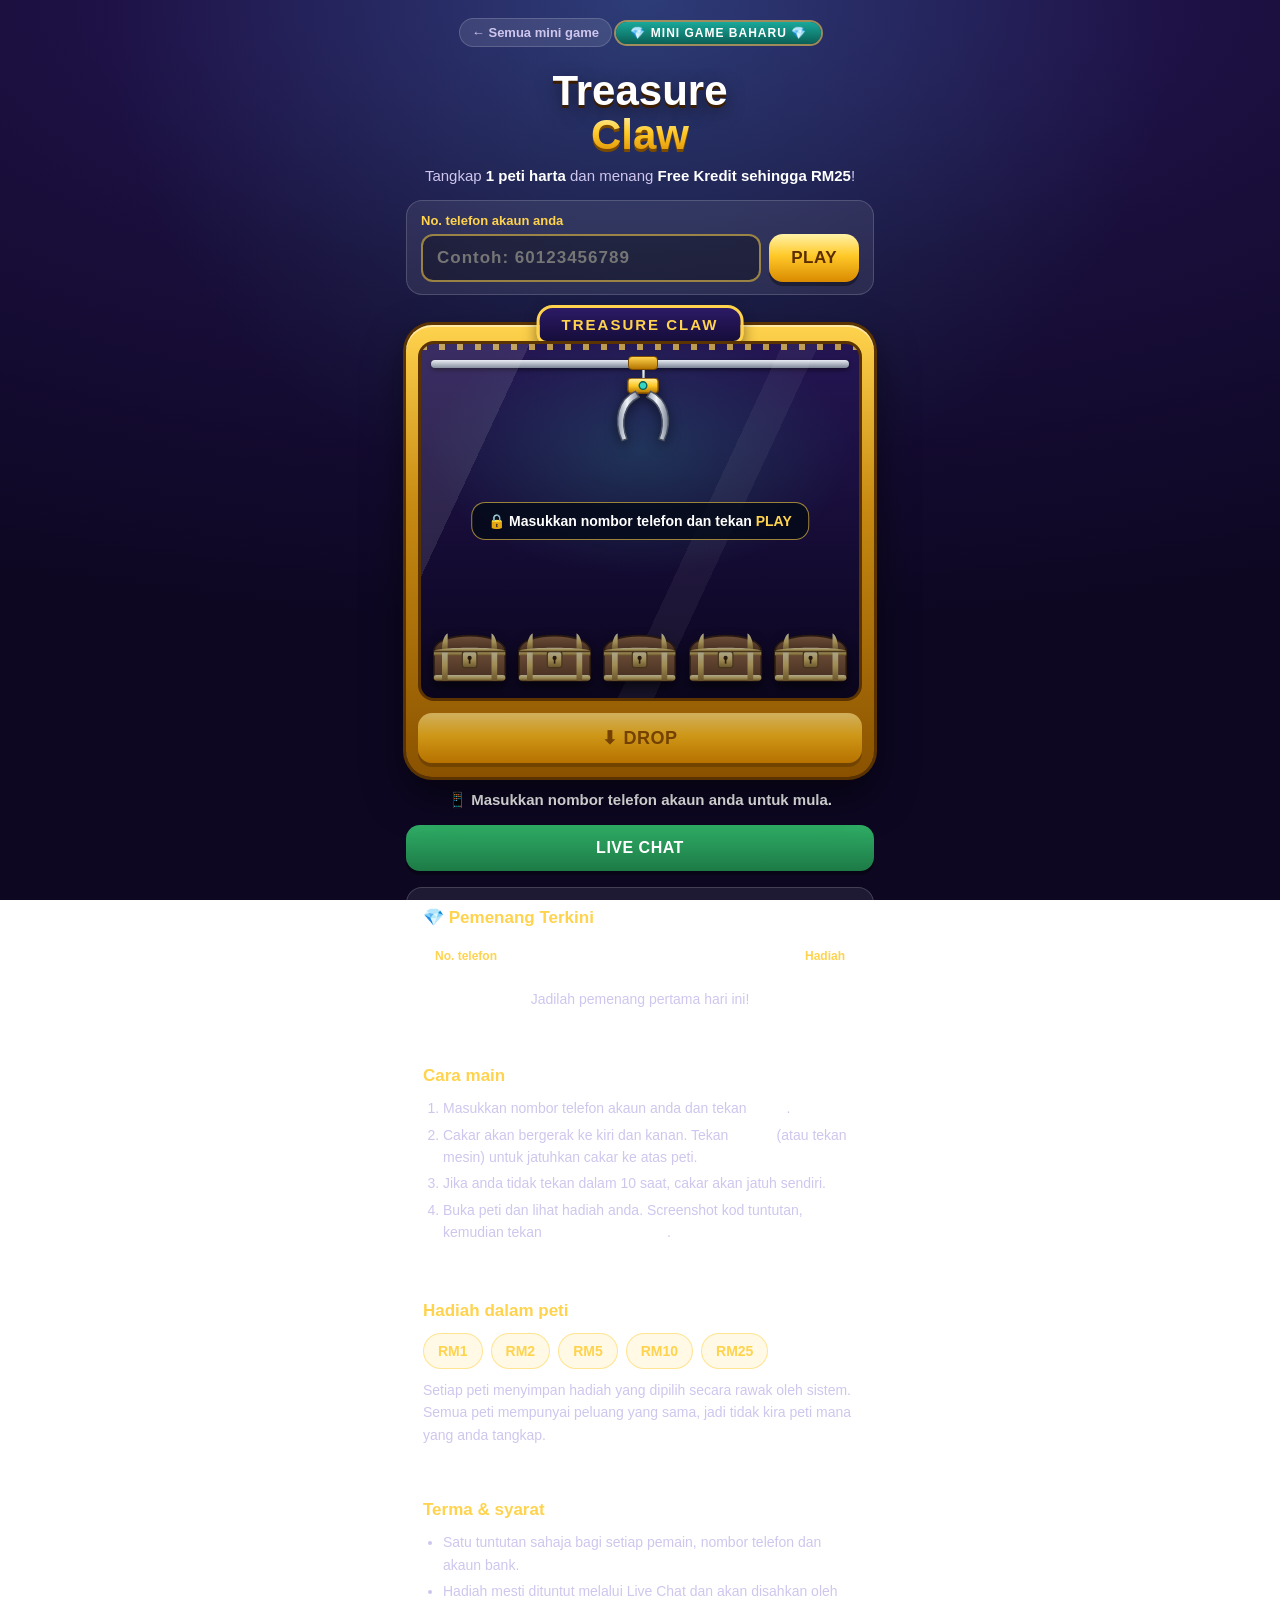
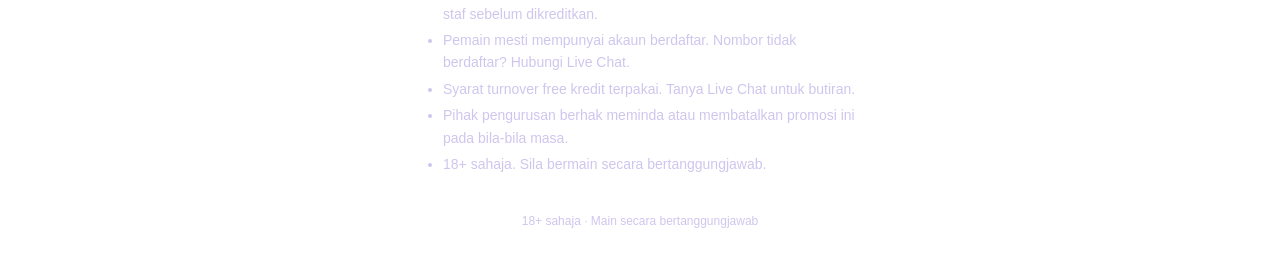
==== commit 63ed5127: "Treasure Claw: move a box around the claw so it goes down with the rope on iPhone Safari Co-Authored" ====
--- a/claw/ggc/index.html
+++ b/claw/ggc/index.html
@@ -65,12 +65,14 @@
           <div class="trolley"></div>
           <div class="swing" id="swing">
           <div class="rope" id="rope"></div>
+          <div class="clawbox" id="clawbox">
           <svg class="claw" id="claw" viewBox="0 0 80 72">
             <rect x="24" y="0" width="32" height="16" rx="4" fill="url(#trim)" stroke="#7a4a00" stroke-width="1.5"/>
             <circle cx="40" cy="8" r="4" fill="#33d6c4" stroke="#0b5f56" stroke-width="1.5"/>
             <g class="prong left"><path d="M32 14C14 22 8 44 18 66l5-2C16 46 20 28 36 20z" fill="url(#steel)" stroke="#4b5363" stroke-width="1.5"/></g>
             <g class="prong right"><path d="M48 14c18 8 24 30 14 52l-5-2c7-18 3-36-13-44z" fill="url(#steel)" stroke="#4b5363" stroke-width="1.5"/></g>
           </svg>
+          </div>
           </div>
         </div>
         <div class="chests" id="chests">
--- a/claw.css
+++ b/claw.css
@@ -24,12 +24,15 @@
 .rail { position: absolute; left: 10px; right: 10px; top: 16px; height: 8px; border-radius: 4px; background: linear-gradient(180deg, #e7ebf3, #7a8395); box-shadow: 0 2px 4px rgba(0, 0, 0, .5); }
 
 /* The carriage slides along the rail; --drop is how far the claw goes down. */
-.carriage { --drop: 0px; position: absolute; top: 12px; left: 50%; width: 76px; margin-left: -38px; z-index: 3; }
+.carriage { --drop: 0px; position: absolute; top: 12px; left: 0; width: 76px; z-index: 3; will-change: transform; }
 /* Rope + claw hang from the trolley and swing around it. */
 .swing { transform-origin: 50% 0; will-change: transform; }
-.swing.settle { transition: transform .45s ease-out; }
+.swing.settle { transition: transform .8s cubic-bezier(.3, 0, .2, 1); }
 .trolley { width: 30px; height: 14px; margin: 0 auto; border-radius: 4px; background: linear-gradient(180deg, #ffd34d, #b37400); border: 1.5px solid #7a4a00; }
-.rope { width: 3px; height: calc(8px + var(--drop)); margin: 0 auto; background: repeating-linear-gradient(180deg, #cfd5e1 0 3px, #7a8395 3px 6px); transition: height var(--speed, .9s) ease-in-out; }
+/* Rope stretches (scaleY) and the claw slides down (translateY): both run on the GPU. */
+.rope { width: 3px; height: 8px; margin: 0 auto; background: linear-gradient(90deg, #7a8395, #eef1f6 50%, #7a8395); transform-origin: 50% 0; transition: transform var(--speed, 1.8s) cubic-bezier(.45, 0, .25, 1); will-change: transform; }
+/* The box around the claw moves down (Safari on iPhone does not move the svg itself). */
+.clawbox { width: 76px; transition: -webkit-transform var(--speed, 1.8s) cubic-bezier(.45, 0, .25, 1), transform var(--speed, 1.8s) cubic-bezier(.45, 0, .25, 1); will-change: transform; }
 .claw { display: block; width: 76px; height: auto; filter: drop-shadow(0 4px 6px rgba(0, 0, 0, .5)); }
 .prong { transform-box: fill-box; transition: transform .35s ease; }
 .prong.left { transform-origin: 100% 0; }
@@ -40,7 +43,7 @@
 .claw.closed .prong.right { transform: rotate(10deg); }
 
 .chests { position: absolute; left: 8px; right: 8px; bottom: 10px; z-index: 2; display: grid; grid-template-columns: repeat(5, minmax(0, 1fr)); gap: 4px; }
-.chest { position: relative; aspect-ratio: 100 / 80; transition: transform var(--speed, .9s) ease-in-out; }
+.chest { position: relative; aspect-ratio: 100 / 80; transition: transform var(--speed, 1.8s) cubic-bezier(.45, 0, .25, 1); will-change: transform; }
 .chest svg { width: 100%; height: 100%; overflow: visible; filter: drop-shadow(0 6px 6px rgba(0, 0, 0, .55)); }
 .chest .lid { transform-box: fill-box; transform-origin: 0% 100%; transition: transform .5s cubic-bezier(.2, 1.3, .4, 1); }
 .chest.open .lid { transform: translate(-6%, -10%) rotate(-38deg); }
